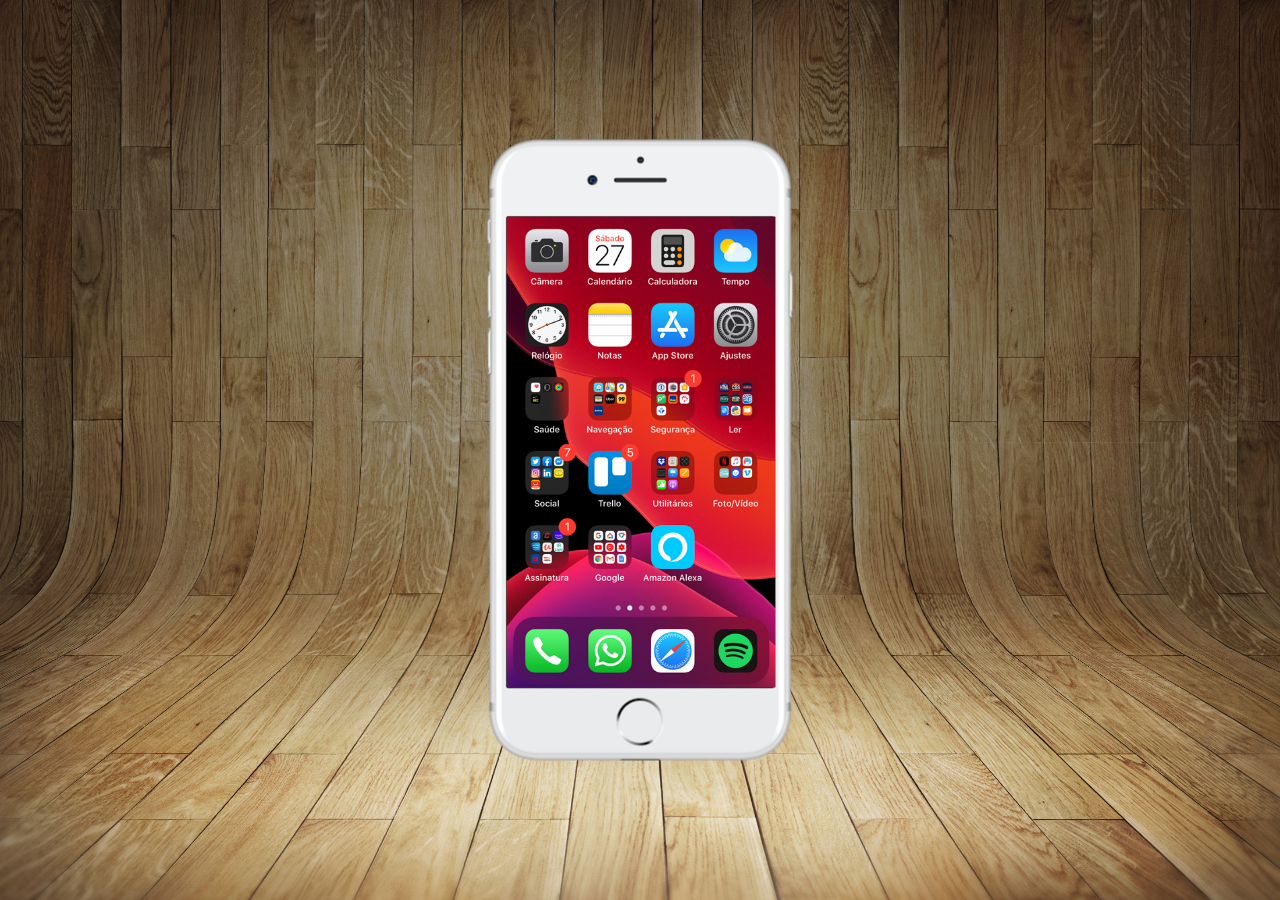
==== projeto-social/index.html @ 2f4bab93 "Criei a tela home" ====
<!DOCTYPE html>
<html lang="pt-br">
<head>
    <meta charset="UTF-8">
    <meta name="viewport" content="width=device-width, initial-scale=1.0">
    <link rel="shortcut icon" href="favicon.ico" type="image/x-icon">
    <link rel="stylesheet" href="estilos/style.css">

    <title>Projeto redes sociais</title>
</head>
<body>
    <main>
        <section id="telefone">
            <iframe src="home.html" name="tela" id="tela" frameborder="0">

            </iframe>
        </section>

        <section id="redes-sociais">

        </section>
    </main>
</body>
</html>
---- projeto-social/estilos/style.css ----
@charset "UTF-8";

* {
    margin: 0px;
    padding: 0px;
    font-family: Arial, Helvetica, sans-serif;
}

html, body {
    height: 100vh;
    width: 100vw;
    background-color: black;
}

body {
    background: url('../imagens/fundo-madeira.jpg') no-repeat top center;
    background-size: cover;

}

main {
    position: relative;
    height: 100vh;
}

section#telefone {
    position: absolute;
    top: 50%;
    left: 50%;
    transform: translate(-50%, -50%);

    height: 627px;
    width: 311px;
    background: url('../imagens/frame-iphone.png') no-repeat;
}

iframe#tela {
    position: relative;
    top: 80px;
    left: 22px;
    width: 269px;
    height: 471px;
    
}
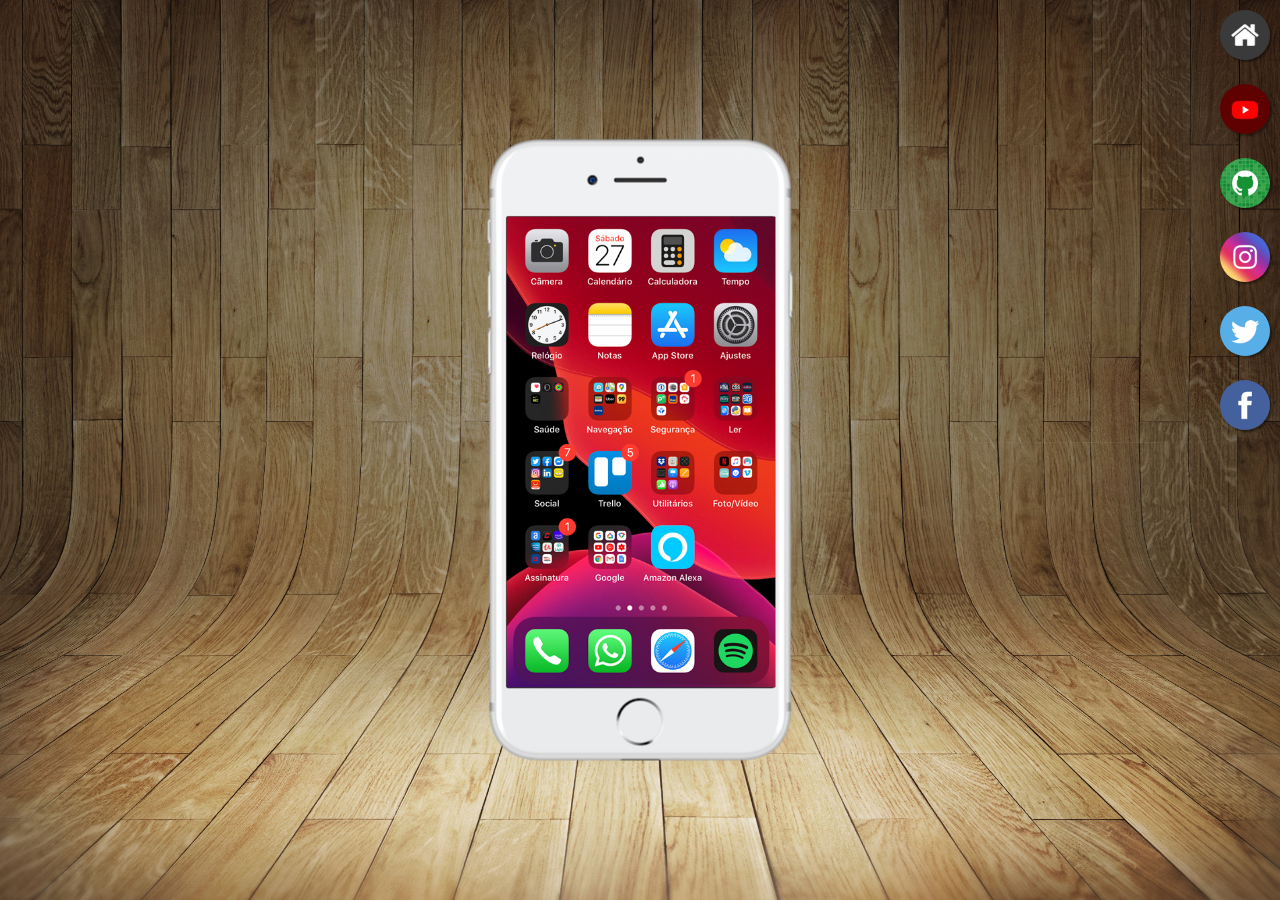
==== commit a36c11ba: "Criei botões na lateral" ====
--- a/projeto-social/index.html
+++ b/projeto-social/index.html
@@ -12,12 +12,17 @@
     <main>
         <section id="telefone">
             <iframe src="home.html" name="tela" id="tela" frameborder="0">
-
+                Seu navegador não é compatível com isso.
             </iframe>
         </section>
 
         <section id="redes-sociais">
-
+            <a href="#" target="tela"><img src="imagens/logo-home.jpg" alt="Home"></a> <br>
+            <a href="#" target="tela"><img src="imagens/logo-youtube.jpg" alt="YouTube"></a> <br>
+            <a href="#" target="tela"><img src="imagens/logo-github.jpg" alt="GitHub"></a> <br>
+            <a href="#" target="tela"><img src="imagens/logo-instagram.jpg" alt="Instagram"></a> <br>
+            <a href="#" target="tela"><img src="imagens/logo-twitter.jpg" alt="Twitter"></a> <br>
+            <a href="#" target="tela"><img src="imagens/logo-facebook.jpg" alt="Facebook"></a> <br>
         </section>
     </main>
 </body>
--- a/projeto-social/estilos/style.css
+++ b/projeto-social/estilos/style.css
@@ -41,4 +41,23 @@
     width: 269px;
     height: 471px;
     
+}
+
+section#redes-sociais {
+    text-align: right;
+}
+
+section#redes-sociais img {
+    width: 50px;
+    margin: 10px;
+    border-radius: 50%;
+    box-shadow: 2px 2px 2px rgb(0, 0, 0, 0.400);
+    box-sizing: border-box;
+}
+
+section#redes-sociais img:hover {
+    border: 2px solid rgb(255, 255, 255, 0.600);
+    transform: translate(-3px, -3px);
+    box-shadow: 5px 5px 10px rgb(0, 0, 0, 0.600);
+    transition: transform .5s;
 }
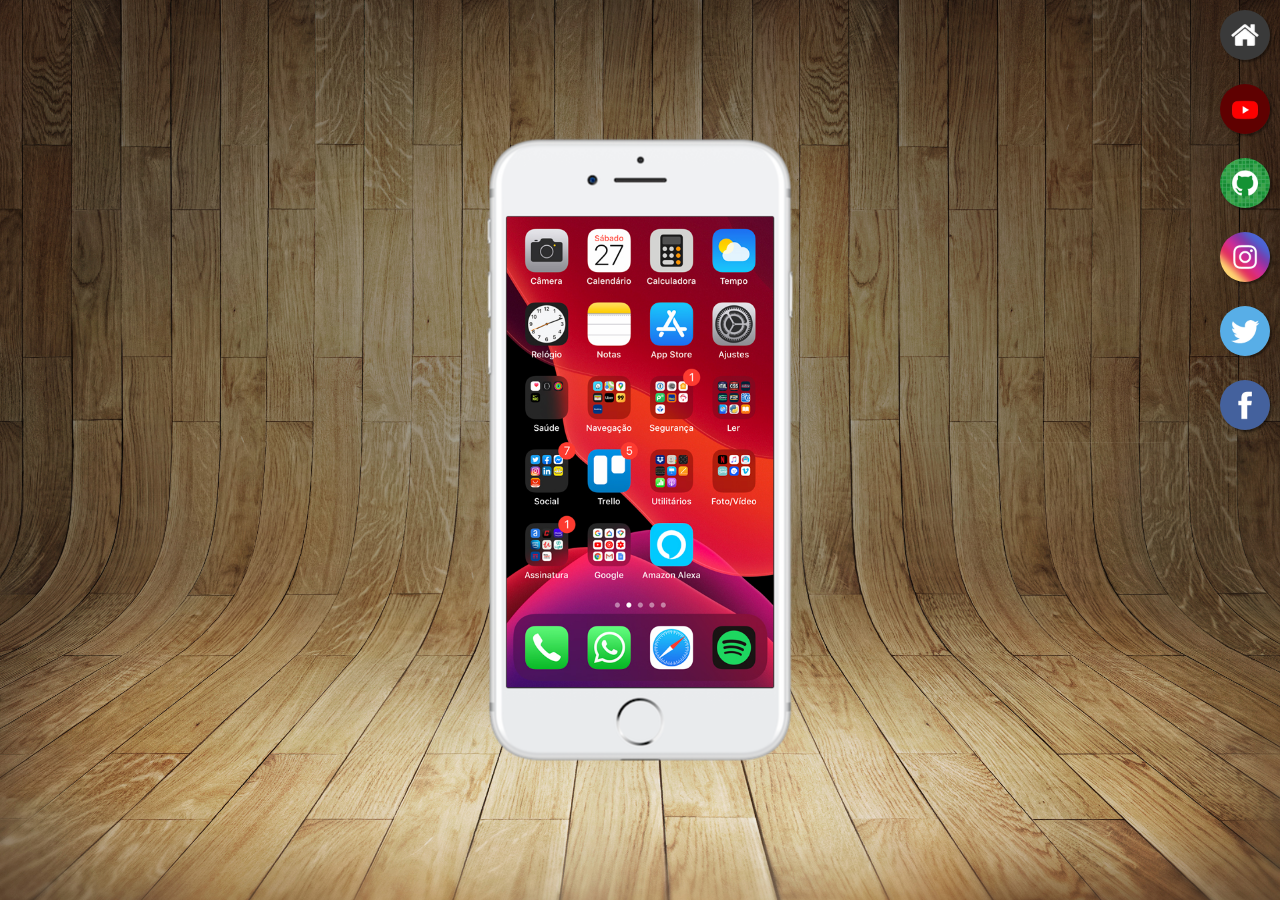
==== commit e8f7b55d: "Inserção das mídias" ====
--- a/projeto-social/index.html
+++ b/projeto-social/index.html
@@ -17,12 +17,12 @@
         </section>
 
         <section id="redes-sociais">
-            <a href="#" target="tela"><img src="imagens/logo-home.jpg" alt="Home"></a> <br>
-            <a href="#" target="tela"><img src="imagens/logo-youtube.jpg" alt="YouTube"></a> <br>
-            <a href="#" target="tela"><img src="imagens/logo-github.jpg" alt="GitHub"></a> <br>
-            <a href="#" target="tela"><img src="imagens/logo-instagram.jpg" alt="Instagram"></a> <br>
-            <a href="#" target="tela"><img src="imagens/logo-twitter.jpg" alt="Twitter"></a> <br>
-            <a href="#" target="tela"><img src="imagens/logo-facebook.jpg" alt="Facebook"></a> <br>
+            <a href="home.html" target="tela"><img src="imagens/logo-home.jpg" alt="Home"></a> <br>
+            <a href="youtube.html" target="tela"><img src="imagens/logo-youtube.jpg" alt="YouTube"></a> <br>
+            <a href="github.html" target="tela"><img src="imagens/logo-github.jpg" alt="GitHub"></a> <br>
+            <a href="instagram.html" target="tela"><img src="imagens/logo-instagram.jpg" alt="Instagram"></a> <br>
+            <a href="twitter.html" target="tela"><img src="imagens/logo-twitter.jpg" alt="Twitter"></a> <br>
+            <a href="facebook.html" target="tela"><img src="imagens/logo-facebook.jpg" alt="Facebook"></a> <br>
         </section>
     </main>
 </body>
--- a/projeto-social/estilos/style.css
+++ b/projeto-social/estilos/style.css
@@ -38,7 +38,7 @@
     position: relative;
     top: 80px;
     left: 22px;
-    width: 269px;
+    width: 267px;
     height: 471px;
     
 }
